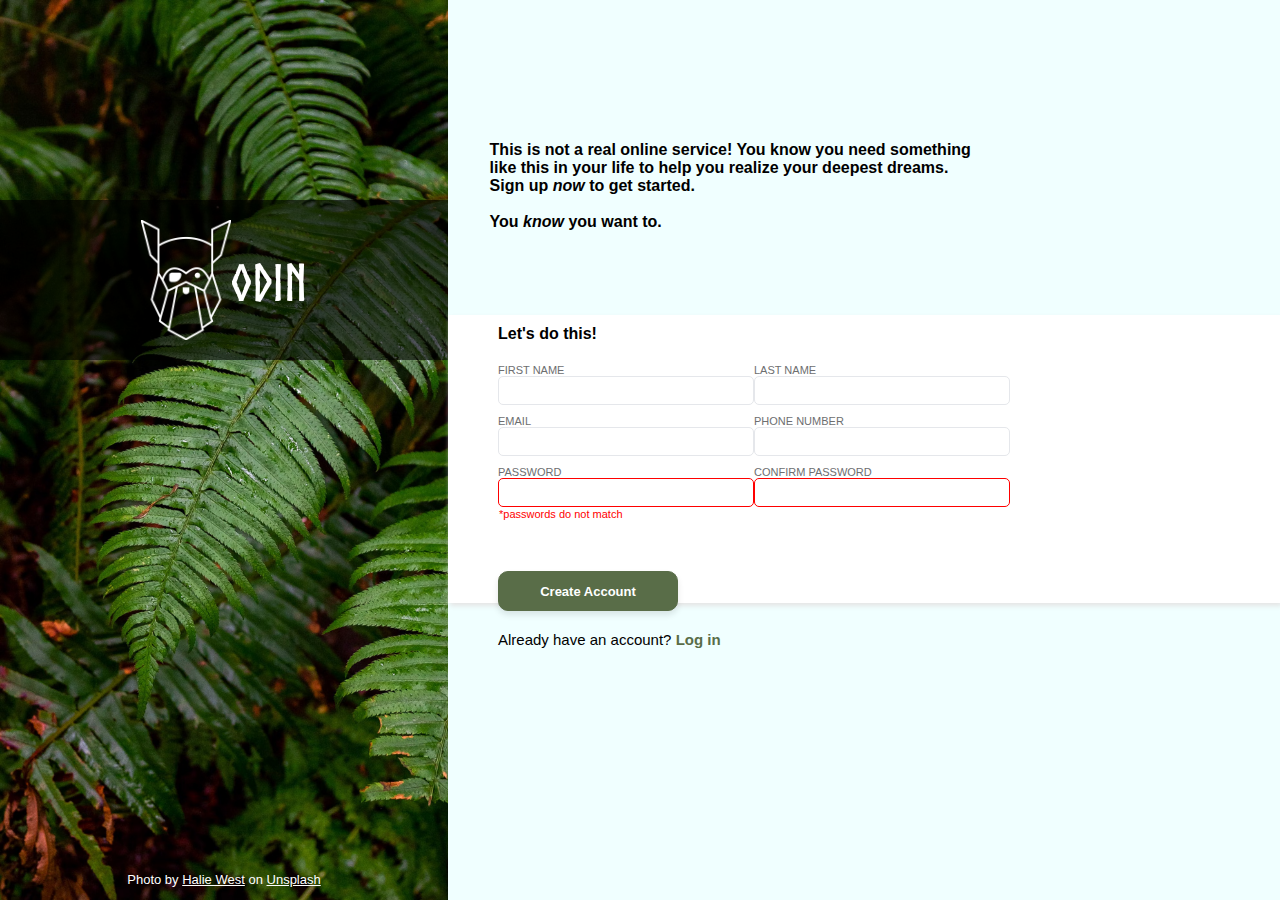
==== index.html @ 6de2df7e "uploading all files" ====
<!DOCTYPE html>
<html>
    <head>
        <title>Odin Sign Up</title>
        <meta name="description" content="This is the sign-up form">
        <meta name="viewport" content="width=device-width">
        <link rel="stylesheet" type="text/css" href="style.css">
    </head> 
    
    <body>
        <div class="both">
            <div class="left">
                <div class="topimg">
                    <div class="transparent">
                        <img src="/images/odin-lined.png" alt="Odin">
                        <h1>ODIN</h1>
                    </div>
                </div>
                <div class="footer">
                    <p>Photo by <a class="a-footer" href="https://unsplash.com/photos/25xggax4bSA">Halie West</a> on <a class="ab-footer" href="unsplash.com">Unsplash</a></p>
                </div>
            </div>

            <div class="right">
                <div class="first">
                    <h4>
                        This is not a real online service! You know you need something<br/>
                        like this in your life to help you realize your deepest dreams.<br/>
                        Sign up <em>now</em> to get started.<br/>
                        <br/>
                        You <em>know</em> you want to.
                    </h4>
                </div>

                <form action="" method="post" class="signfm">
                    <div class="second">
                        <h4>Let's do this!</h4>
                        <div class="formas">
                            <div class="forma">
                                <div class="form-a">
                                    <label for="firstName">FIRST NAME</label>
                                    <input type="text" id="firstName" name="first_name">
                                </div>
                                <div class="form-a">
                                    <label for="email">EMAIL</label>
                                    <input type="email" id="email" name="email">
                                </div>
                                <div class="form-a">
                                    <label for="password">PASSWORD</label>
                                    <input type="password" id="password" name="password" required>
                                    <p id="error">*password do not match</p>
                                </div>
                            </div>
                            <div class="forma">
                                <div class="form-a">
                                    <label for="lastName">LAST NAME</label>
                                    <input type="text" id="lastName" name="last_name">
                                </div>
                                <div class="form-a">
                                    <label for="phoneNumber">PHONE NUMBER</label>
                                    <input type="tel" id="phoneNumber" name="phone_number">
                                </div>
                                <div class="form-a">
                                    <label for="confirmPassword">CONFIRM PASSWORD</label>
                                    <input type="password" id="confirmPassword" name="confirm_password" required>
                                </div>
                            </div>
                        </div>
                    
                <div class="third">
                <button type="submit" id="button" class="btn btn-green">Create Account</button>
                </div>
                </form>
                <div class="registernow">
                    <p>Already have an account? <a class="log" href="#">Log in</a></p>
                </div>
            </div>
        </div>

        <script src="main.js"></script>
    </body>
</html>
---- style.css ----
@font-face {
    font-family: Norse-Bold;
    src: url("font/Norse-Bold.otf");
}

h1 {
    font-family: Norse-Bold;
}

.both {
    display: flex;
    flex-direction: row;
    width: 100vw;
    height: 100vh;
}

body {
    margin: 0;
    padding: 0;
    font-family: sans-serif;
}

.left {
    background: url(images/imgsid.avif);
    width: 35vw;
    background-repeat: no-repeat;
    background-size: cover;
    color: white;
}

.right {
    display: flex;
    flex-direction: column;
    background-color: azure;
    width: 65vw;
}

.first {
    height: 28vh;
    display: flex;
    justify-content: flex-start;
    align-items: flex-end;
    margin-left: 5%; 
    margin-bottom: 5%;   
}

.second {
    height: 32vh;
    background-color: rgb(255, 255, 255);
    align-items: center;
    box-shadow: 2px 3px 5px #e5e5e5;
}

.second h4 {
    margin-left: 50px;
    padding-top: 10px;
}

.formas {
    display: flex;
    flex-direction: row;
    margin-left: 50px;
    width: 60%;
    justify-content: space-between;
}

.form-a {
    display: flex;
    flex-direction: column;
    margin-bottom: 10px;
}

input {
    width: 250px;
    border: 1px solid #E5E7EB;
    height: 25px;
    border-radius: 5px;
}

input:focus {
    outline: none;
    border: 1px solid #3F90FC;
    box-shadow: 0 4px 6px rgba(0, 0, 0, 0.1);
}

input:invalid {
    border: 1px solid red;
}

label {
    font-size: 11px;
    color: #6d6e6f;
}

#error {
    font-size: 11px;
    color: red;
    margin: 1px;
}

.btn-green{
    background-color: #596D48;
    color: white;
    border: 1px solid #596D48;
    border-radius: 10px;
    height: 40px;
    width: 180px;
    font-weight: bolder;
    font-size: small;
    box-shadow: 0 4px 6px rgba(0, 0, 0, 0.1);
}

.third {
    margin-top: 40px;
    margin-left: 50px;
}

.registernow {
    margin-top: 20px;
    margin-left: 50px;
    font-size: 15px;
}

a.log {
    font-size: 15px;
    color: #596D48;
    text-decoration: none;
    font-weight: bold;
}

.a-footer{
    color: white;
}

.ab-footer{
    color: white;
}

.footer {
    height: 60vh;
    display: flex;
    justify-content: center;
    align-items: flex-end;
    width: 35vw;
    font-size: small;
}

.topimg {
    display: flex;
    height: 40vh;
    align-items:flex-end;
}

.transparent {
    width: 100%;
    justify-content: center;
    display: flex;
    align-items: flex-end;
    flex-direction: row;
    background: rgba(0,0,0,0.6);
    padding: 20px; 
}

.transparent img {
    width: 90px;
    height: auto; 
}

h1 {
    font-size: 50px;    
}
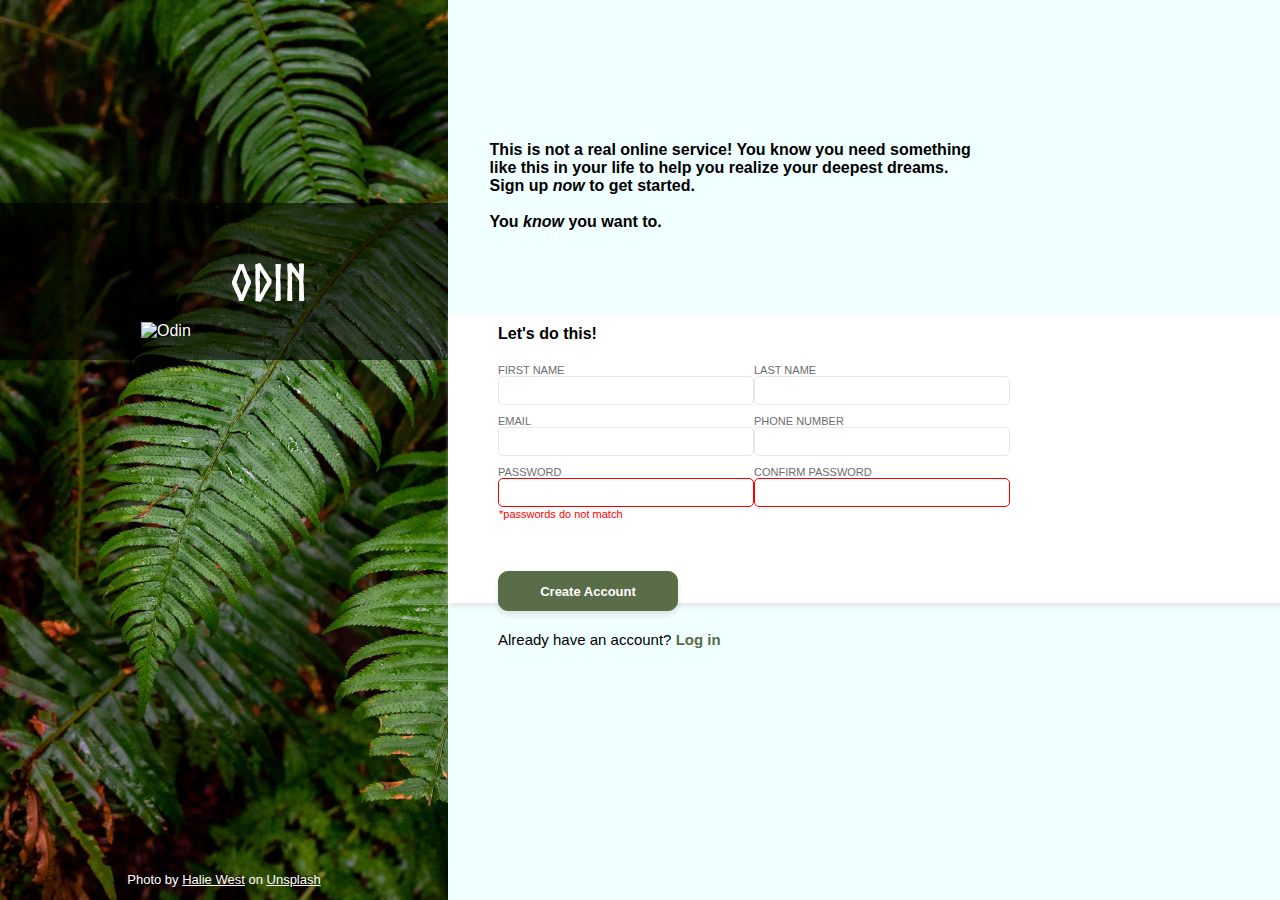
==== commit ff69855f: "Update index.html" ====
--- a/index.html
+++ b/index.html
@@ -12,7 +12,7 @@
             <div class="left">
                 <div class="topimg">
                     <div class="transparent">
-                        <img src="/images/odin-lined.png" alt="Odin">
+                        <img src="https://cdn.statically.io/gh/TheOdinProject/curriculum/5f37d43908ef92499e95a9b90fc3cc291a95014c/html_css/project-sign-up-form/odin-lined.png" alt="Odin">
                         <h1>ODIN</h1>
                     </div>
                 </div>
@@ -79,4 +79,4 @@
 
         <script src="main.js"></script>
     </body>
-</html>+</html>
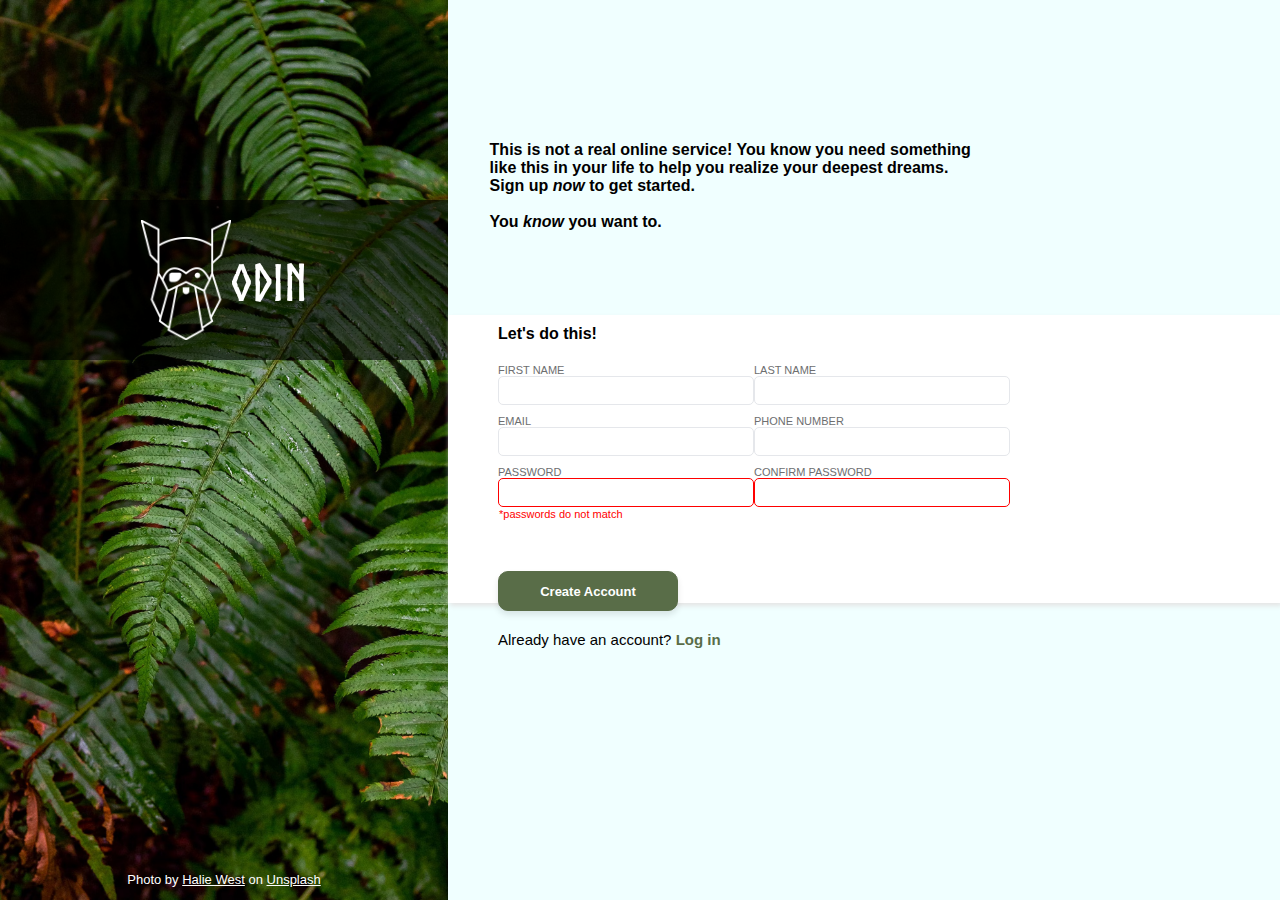
==== commit bb5bd5c2: "Update index.html" ====
--- a/index.html
+++ b/index.html
@@ -12,7 +12,7 @@
             <div class="left">
                 <div class="topimg">
                     <div class="transparent">
-                        <img src="https://cdn.statically.io/gh/TheOdinProject/curriculum/5f37d43908ef92499e95a9b90fc3cc291a95014c/html_css/project-sign-up-form/odin-lined.png" alt="Odin">
+                        <img src="/images/odin-lined.png" alt="Odin">
                         <h1>ODIN</h1>
                     </div>
                 </div>
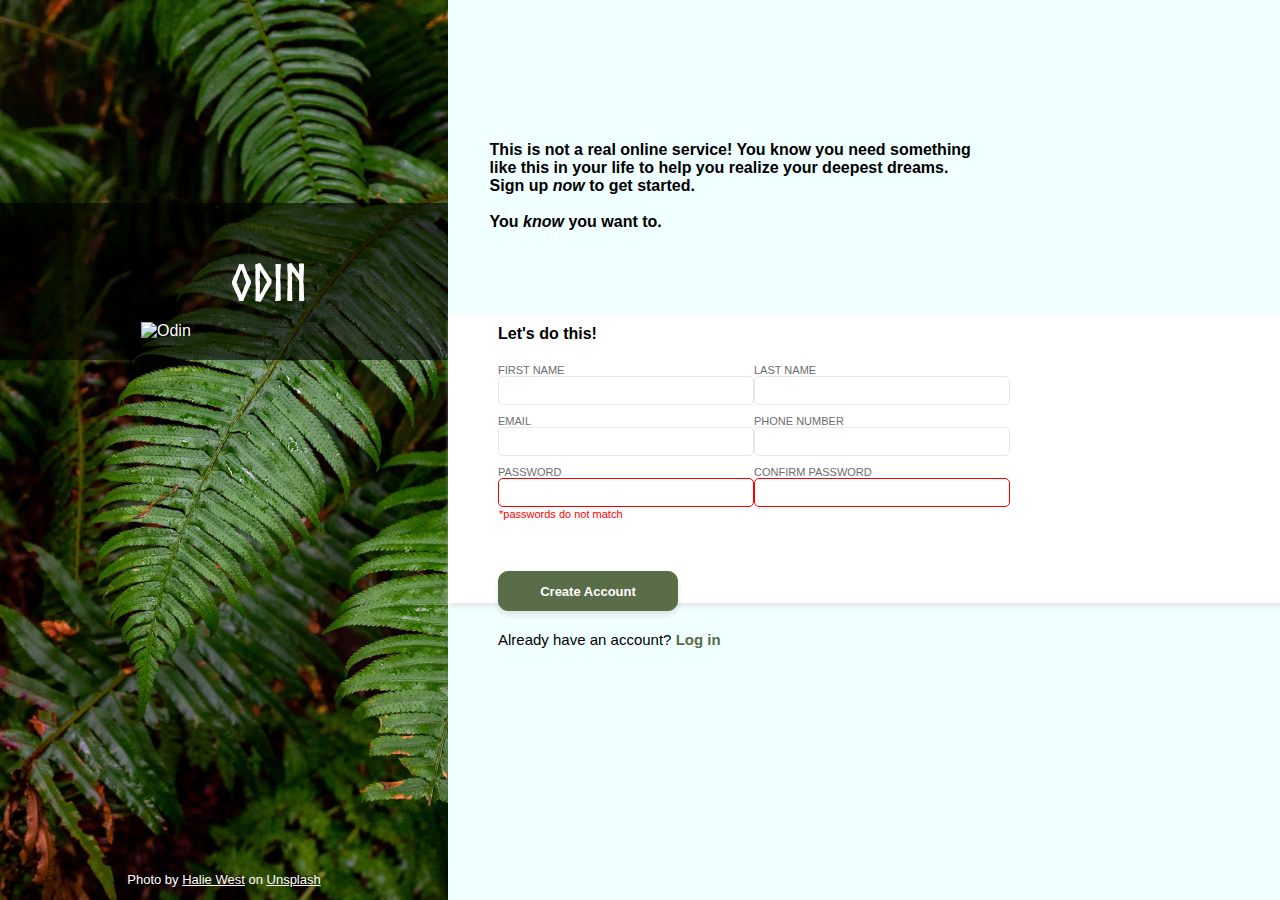
==== commit 9f5d6a84: "Update index.html" ====
--- a/index.html
+++ b/index.html
@@ -12,7 +12,7 @@
             <div class="left">
                 <div class="topimg">
                     <div class="transparent">
-                        <img src="/images/odin-lined.png" alt="Odin">
+                        <img src="images/odinlogo.png" alt="Odin">
                         <h1>ODIN</h1>
                     </div>
                 </div>
